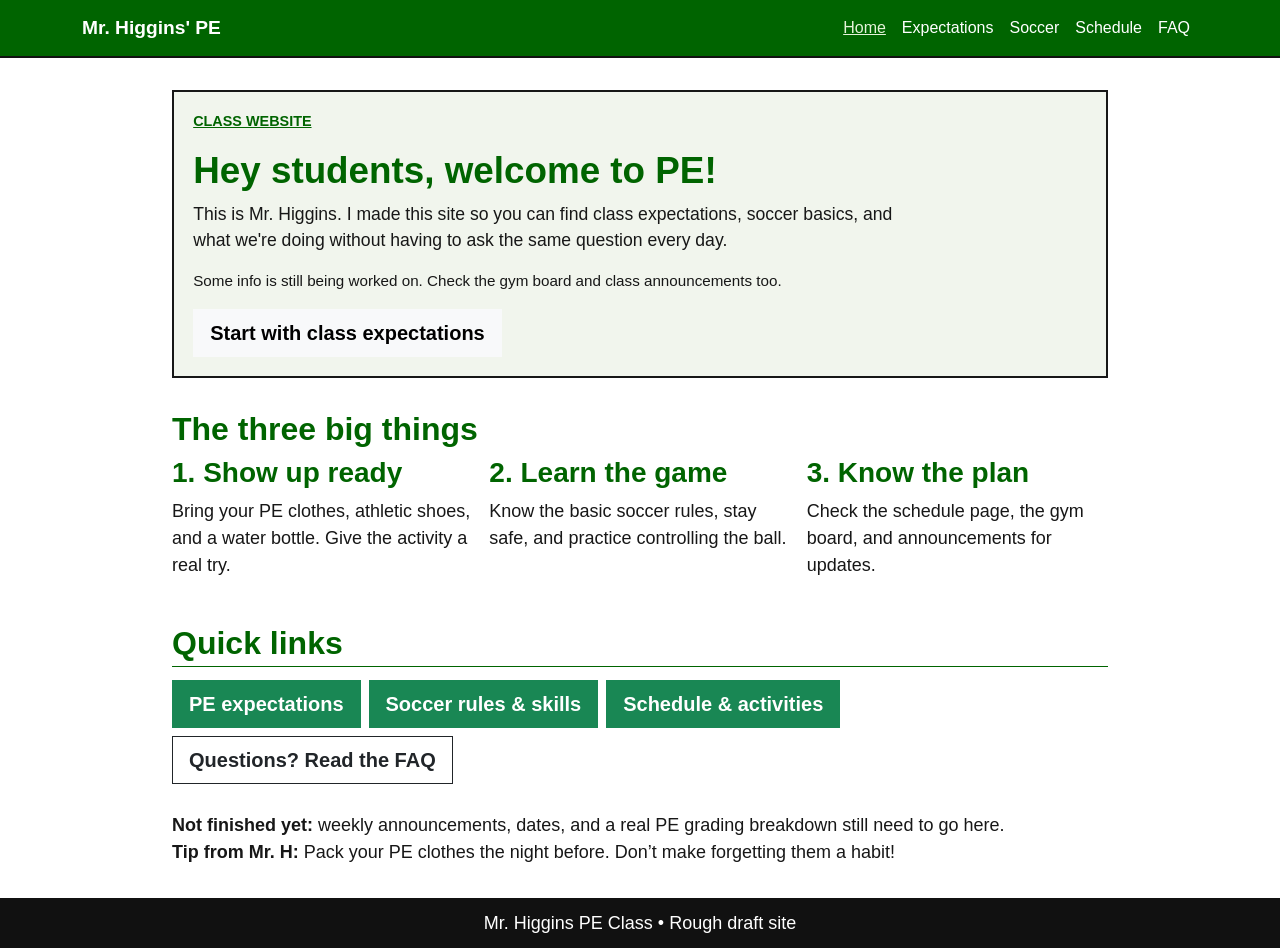
==== index.html @ 91df2129 "rough draft" ====
<!DOCTYPE html>
<html lang="en">
<head>
    <meta charset="UTF-8">
    <meta name="viewport" content="width=device-width, initial-scale=1">
    <title>Mr. Higgins' PE Class | Home</title>
    <link href="https://cdn.jsdelivr.net/npm/bootstrap@5.3.3/dist/css/bootstrap.min.css" rel="stylesheet">
    <link href="css/style.css" rel="stylesheet">
</head>
<body>
    <nav class="navbar navbar-expand-lg navbar-dark class-nav">
        <div class="container">
            <a class="navbar-brand" href="index.html">Mr. Higgins' PE</a>
            <button class="navbar-toggler" type="button" data-bs-toggle="collapse" data-bs-target="#mainNav" aria-controls="mainNav" aria-expanded="false" aria-label="Toggle navigation">
                <span class="navbar-toggler-icon"></span>
            </button>
            <div class="collapse navbar-collapse" id="mainNav">
                <ul class="navbar-nav ms-auto">
                    <li class="nav-item"><a class="nav-link active" aria-current="page" href="index.html">Home</a></li>
                    <li class="nav-item"><a class="nav-link" href="expectations.html">Expectations</a></li>
                    <li class="nav-item"><a class="nav-link" href="soccer.html">Soccer</a></li>
                    <li class="nav-item"><a class="nav-link" href="schedule.html">Schedule</a></li>
                    <li class="nav-item"><a class="nav-link" href="faq.html">FAQ</a></li>
                </ul>
            </div>
        </div>
    </nav>

    <main class="container page-wrap">
        <section class="welcome-board">
            <p class="draft-label">CLASS WEBSITE </p>
            <h1>Hey students, welcome to PE!</h1>
            <p class="welcome-copy">This is Mr. Higgins. I made this site so you can find class expectations, soccer basics, and what we're doing without having to ask the same question every day.</p>
            <p class="small-note">Some info is still being worked on. Check the gym board and class announcements too.</p>
            <a class="btn btn-light btn-lg" href="expectations.html">Start with class expectations</a>
        </section>

        <section class="cotent-section">
            <h2>The three big things</h2>
            <div class="row g-3">
                <div class="col-md-4"><article class="rogh-panel"><span class="number-mark"></span><h3>1. Show up ready</h3><p>Bring your PE clothes, athletic shoes, and a water bottle. Give the activity a real try.</p></article></div>
                <div class="col-md-4"><article class="rogh-panel"><span class="number-mark"></span><h3>2. Learn the game</h3><p>Know the basic soccer rules, stay safe, and practice controlling the ball.</p></article></div>
                <div class="col-md-4"><article class="rouh-panel"><span class="number-mark"></span><h3>3. Know the plan</h3><p>Check the schedule page, the gym board, and announcements for updates.</p></article></div>
            </div>
        </section>

        <section class="content-section">
            <h2>Quick links</h2>
            <div class="quick-links">
                <a class="btn btn-success btn-lg" href="expectations.html">PE expectations</a>
                <a class="btn btn-success btn-lg" href="soccer.html">Soccer rules &amp; skills</a>
                <a class="btn btn-success btn-lg" href="schedule.html">Schedule &amp; activities</a>
                <a class="btn btn-outline-dark btn-lg" href="faq.html">Questions? Read the FAQ</a>
            </div>
        </section>

        <div class="missng-note"><strong>Not finished yet:</strong> weekly announcements, dates, and a real PE grading breakdown still need to go here.</div>
        <aside class="tip-trip"><strong>Tip from Mr. H:</strong> Pack your PE clothes the night before. Don’t make forgetting them a habit!</aside>
    </main>

    <footer class="site-footer">Mr. Higgins PE Class <span aria-hidden="true">•</span> Rough draft site</footer>
    <script src="https://cdn.jsdelivr.net/npm/bootstrap@5.3.3/dist/js/bootstrap.bundle.min.js"></script>
</body>
</html>
---- css/style.css ----
:root {
    --field-green: #006400;
    --bright-green: #198754;
    --ink: #171717;
    --paper: #ffffff;
}

body {
    background-color: var(--paper);
    color: var(--ink);
    font-family: Arial, sans-serif;
    font-size: 18px;
    line-height: 1.5;
}

.class-nav {
    background: var(--field-green);
    border-bottom: 2px solid #111;
}

.class-nav .navbar-brand {
    font-size: 1.2rem;
    font-weight: bold;
}

.class-nav .nav-link {
    color: #fff;
    font-size: 1rem;
}

.class-nav .nav-link:hover,
.class-nav .nav-link.active {
    color: #e5f3d9;
    text-decoration: underline;
}

.page-wrap {
    max-width: 960px;
    min-height: calc(100vh - 120px);
    padding-top: 1.5rem;
    padding-bottom: 2rem;
}

.welcome-board {
    background: #f1f5ed;
    border: 2px solid var(--ink);
    color: var(--ink);
    margin: 0.5rem 0 2rem;
    padding: 1.2rem;
}

.draft-label {
    color: var(--field-green);
    font-size: 0.9rem;
    font-weight: bold;
    text-decoration: underline;
}

h1, h2, h3 {
    color: var(--field-green);
    font-weight: bold;
}

.welcome-board h1 {
    color: var(--field-green);
    font-size: 2.3rem;
    max-width: 700px;
}

.welcome-copy {
    font-size: 1.1rem;
    max-width: 720px;
}

.small-note {
    font-size: 0.95rem;
    margin-top: 1rem;
}

.content-section {
    margin: 1.8rem 0;
}

.content-section h2,
.page-heading {
    border-bottom: 1px solid var(--field-green);
    margin-bottom: 0.8rem;
    padding-bottom: 0.25rem;
}

.rough-panel {
    background: transparent;
    border: 0;
    border-left: 2px solid var(--field-green);
    height: 100%;
    padding: 0.5rem 0.8rem;
}

.rough-panel h3 {
    font-size: 1.2rem;
    margin-top: 0.25rem;
}

.number-mark {
    color: var(--bright-green);
    font-size: 1.2rem;
    font-weight: bold;
}

.quick-links {
    display: flex;
    flex-wrap: wrap;
    gap: 0.5rem;
}

.btn {
    border-radius: 0;
    font-weight: bold;
    white-space: normal;
}

.tip-strip {
    background: #eef4e8;
    border-left: 3px solid var(--field-green);
    margin-top: 1.5rem;
    padding: 0.75rem;
}

.page-intro {
    font-size: 1.1rem;
    max-width: 780px;
}

.list-checks li {
    margin-bottom: 0.4rem;
}

.draft-box {
    background: #fafaf4;
    border: 1px dashed #555;
    margin: 1rem 0;
    padding: 0.8rem;
}

.schedule-table th {
    background: #e7eee2;
    color: var(--ink);
}

.accordion-button {
    font-size: 1rem;
    font-weight: bold;
    border-radius: 0 !important;
}

.accordion-button:not(.collapsed) {
    background: #eef4e8;
    color: var(--field-green);
}

.accordion-item,
.accordion-button,
.accordion-body {
    border-radius: 0 !important;
}

.missing-note {
    background: #fffde8;
    border-left: 3px dashed #777;
    margin: 1.2rem 0;
    padding: 0.65rem 0.8rem;
}

.site-footer {
    background: #111;
    color: #fff;
    padding: 0.7rem;
    text-align: center;
}

@media (max-width: 575.98px) {
    .page-wrap {
        padding-top: 1rem;
    }

    .quick-links .btn {
        width: 100%;
    }
}
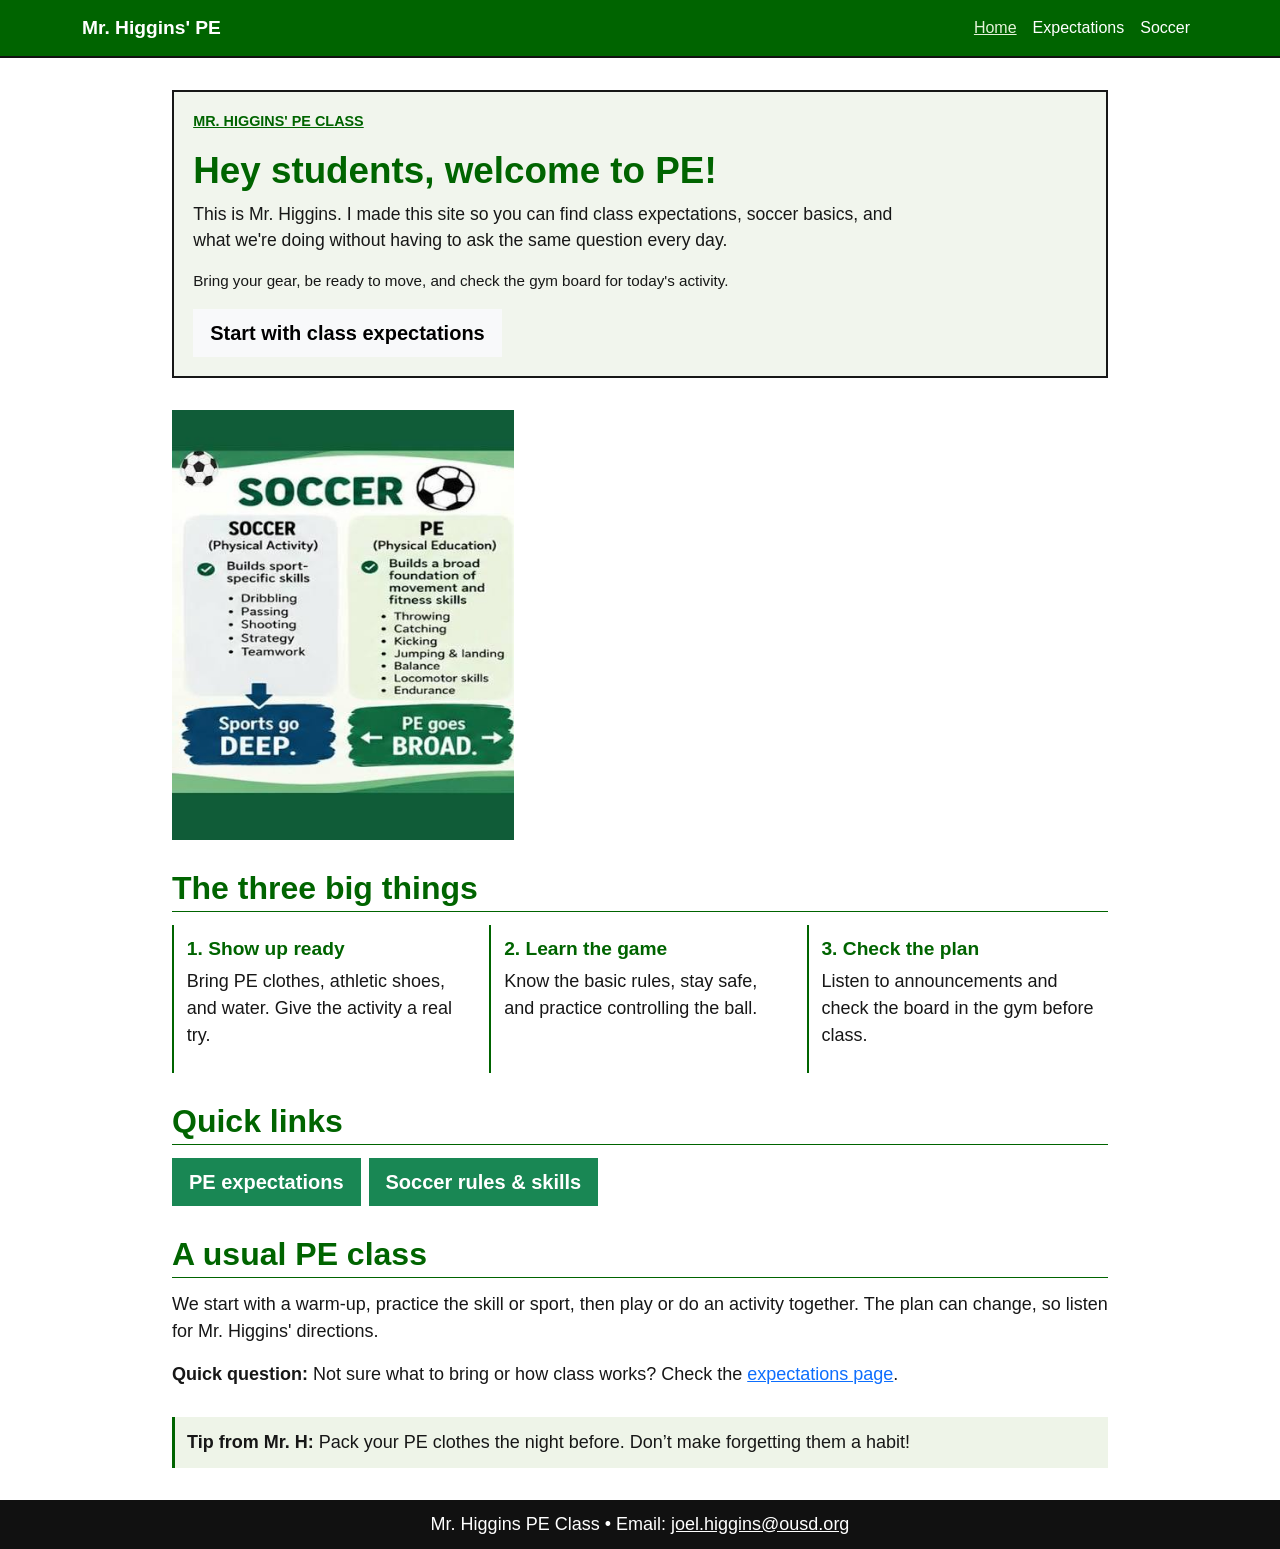
==== commit 34195e47: "project4Joel" ====
--- a/index.html
+++ b/index.html
@@ -19,8 +19,6 @@
                     <li class="nav-item"><a class="nav-link active" aria-current="page" href="index.html">Home</a></li>
                     <li class="nav-item"><a class="nav-link" href="expectations.html">Expectations</a></li>
                     <li class="nav-item"><a class="nav-link" href="soccer.html">Soccer</a></li>
-                    <li class="nav-item"><a class="nav-link" href="schedule.html">Schedule</a></li>
-                    <li class="nav-item"><a class="nav-link" href="faq.html">FAQ</a></li>
                 </ul>
             </div>
         </div>
@@ -28,19 +26,21 @@
 
     <main class="container page-wrap">
         <section class="welcome-board">
-            <p class="draft-label">CLASS WEBSITE </p>
+            <p class="draft-label">MR. HIGGINS' PE CLASS</p>
             <h1>Hey students, welcome to PE!</h1>
             <p class="welcome-copy">This is Mr. Higgins. I made this site so you can find class expectations, soccer basics, and what we're doing without having to ask the same question every day.</p>
-            <p class="small-note">Some info is still being worked on. Check the gym board and class announcements too.</p>
+            <p class="small-note">Bring your gear, be ready to move, and check the gym board for today's activity.</p>
             <a class="btn btn-light btn-lg" href="expectations.html">Start with class expectations</a>
         </section>
 
-        <section class="cotent-section">
+        <img class="home-photo" src="combo.jpeg" alt="A soccer and PE comparison poster">
+
+        <section class="content-section">
             <h2>The three big things</h2>
             <div class="row g-3">
-                <div class="col-md-4"><article class="rogh-panel"><span class="number-mark"></span><h3>1. Show up ready</h3><p>Bring your PE clothes, athletic shoes, and a water bottle. Give the activity a real try.</p></article></div>
-                <div class="col-md-4"><article class="rogh-panel"><span class="number-mark"></span><h3>2. Learn the game</h3><p>Know the basic soccer rules, stay safe, and practice controlling the ball.</p></article></div>
-                <div class="col-md-4"><article class="rouh-panel"><span class="number-mark"></span><h3>3. Know the plan</h3><p>Check the schedule page, the gym board, and announcements for updates.</p></article></div>
+                <div class="col-md-4"><article class="rough-panel"><h3>1. Show up ready</h3><p>Bring PE clothes, athletic shoes, and water. Give the activity a real try.</p></article></div>
+                <div class="col-md-4"><article class="rough-panel"><h3>2. Learn the game</h3><p>Know the basic rules, stay safe, and practice controlling the ball.</p></article></div>
+                <div class="col-md-4"><article class="rough-panel"><h3>3. Check the plan</h3><p>Listen to announcements and check the board in the gym before class.</p></article></div>
             </div>
         </section>
 
@@ -49,16 +49,18 @@
             <div class="quick-links">
                 <a class="btn btn-success btn-lg" href="expectations.html">PE expectations</a>
                 <a class="btn btn-success btn-lg" href="soccer.html">Soccer rules &amp; skills</a>
-                <a class="btn btn-success btn-lg" href="schedule.html">Schedule &amp; activities</a>
-                <a class="btn btn-outline-dark btn-lg" href="faq.html">Questions? Read the FAQ</a>
             </div>
         </section>
 
-        <div class="missng-note"><strong>Not finished yet:</strong> weekly announcements, dates, and a real PE grading breakdown still need to go here.</div>
-        <aside class="tip-trip"><strong>Tip from Mr. H:</strong> Pack your PE clothes the night before. Don’t make forgetting them a habit!</aside>
+        <section class="content-section">
+            <h2>A usual PE class</h2>
+            <p>We start with a warm-up, practice the skill or sport, then play or do an activity together. The plan can change, so listen for Mr. Higgins' directions.</p>
+            <p><strong>Quick question:</strong> Not sure what to bring or how class works? Check the <a href="expectations.html">expectations page</a>.</p>
+        </section>
+        <aside class="tip-strip"><strong>Tip from Mr. H:</strong> Pack your PE clothes the night before. Don’t make forgetting them a habit!</aside>
     </main>
 
-    <footer class="site-footer">Mr. Higgins PE Class <span aria-hidden="true">•</span> Rough draft site</footer>
+    <footer class="site-footer">Mr. Higgins PE Class <span aria-hidden="true">•</span> Email: <a href="mailto:joel.higgins@ousd.org">joel.higgins@ousd.org</a></footer>
     <script src="https://cdn.jsdelivr.net/npm/bootstrap@5.3.3/dist/js/bootstrap.bundle.min.js"></script>
 </body>
 </html>
--- a/css/style.css
+++ b/css/style.css
@@ -1,20 +1,13 @@
-:root {
-    --field-green: #006400;
-    --bright-green: #198754;
-    --ink: #171717;
-    --paper: #ffffff;
-}
-
 body {
-    background-color: var(--paper);
-    color: var(--ink);
+    background-color: #ffffff;
+    color: #171717;
     font-family: Arial, sans-serif;
     font-size: 18px;
     line-height: 1.5;
 }
 
 .class-nav {
-    background: var(--field-green);
+    background: #006400;
     border-bottom: 2px solid #111;
 }
 
@@ -43,26 +36,26 @@
 
 .welcome-board {
     background: #f1f5ed;
-    border: 2px solid var(--ink);
-    color: var(--ink);
+    border: 2px solid #171717;
+    color: #171717;
     margin: 0.5rem 0 2rem;
     padding: 1.2rem;
 }
 
 .draft-label {
-    color: var(--field-green);
+    color: #006400;
     font-size: 0.9rem;
     font-weight: bold;
     text-decoration: underline;
 }
 
 h1, h2, h3 {
-    color: var(--field-green);
+    color: #006400;
     font-weight: bold;
 }
 
 .welcome-board h1 {
-    color: var(--field-green);
+    color: #006400;
     font-size: 2.3rem;
     max-width: 700px;
 }
@@ -70,6 +63,30 @@
 .welcome-copy {
     font-size: 1.1rem;
     max-width: 720px;
+}
+
+.home-photo,
+.page-photo {
+    display: block;
+    height: auto;
+    margin: 1rem 0 1.5rem;
+    max-width: 100%;
+}
+
+.home-photo {
+    max-height: 430px;
+    object-fit: contain;
+    object-position: left center;
+}
+
+.page-photo {
+    max-height: 360px;
+    object-fit: cover;
+    object-position: center;
+}
+
+.skills-photo {
+    max-height: 300px;
 }
 
 .small-note {
@@ -83,7 +100,7 @@
 
 .content-section h2,
 .page-heading {
-    border-bottom: 1px solid var(--field-green);
+    border-bottom: 1px solid #006400;
     margin-bottom: 0.8rem;
     padding-bottom: 0.25rem;
 }
@@ -91,7 +108,7 @@
 .rough-panel {
     background: transparent;
     border: 0;
-    border-left: 2px solid var(--field-green);
+    border-left: 2px solid #006400;
     height: 100%;
     padding: 0.5rem 0.8rem;
 }
@@ -99,12 +116,6 @@
 .rough-panel h3 {
     font-size: 1.2rem;
     margin-top: 0.25rem;
-}
-
-.number-mark {
-    color: var(--bright-green);
-    font-size: 1.2rem;
-    font-weight: bold;
 }
 
 .quick-links {
@@ -121,7 +132,7 @@
 
 .tip-strip {
     background: #eef4e8;
-    border-left: 3px solid var(--field-green);
+    border-left: 3px solid #006400;
     margin-top: 1.5rem;
     padding: 0.75rem;
 }
@@ -135,47 +146,15 @@
     margin-bottom: 0.4rem;
 }
 
-.draft-box {
-    background: #fafaf4;
-    border: 1px dashed #555;
-    margin: 1rem 0;
-    padding: 0.8rem;
-}
-
-.schedule-table th {
-    background: #e7eee2;
-    color: var(--ink);
-}
-
-.accordion-button {
-    font-size: 1rem;
-    font-weight: bold;
-    border-radius: 0 !important;
-}
-
-.accordion-button:not(.collapsed) {
-    background: #eef4e8;
-    color: var(--field-green);
-}
-
-.accordion-item,
-.accordion-button,
-.accordion-body {
-    border-radius: 0 !important;
-}
-
-.missing-note {
-    background: #fffde8;
-    border-left: 3px dashed #777;
-    margin: 1.2rem 0;
-    padding: 0.65rem 0.8rem;
-}
-
 .site-footer {
     background: #111;
     color: #fff;
     padding: 0.7rem;
     text-align: center;
+}
+
+.site-footer a {
+    color: #ffffff;
 }
 
 @media (max-width: 575.98px) {
@@ -186,4 +165,10 @@
     .quick-links .btn {
         width: 100%;
     }
+
+    .home-photo,
+    .page-photo {
+        max-height: 260px;
+        object-fit: contain;
+    }
 }
